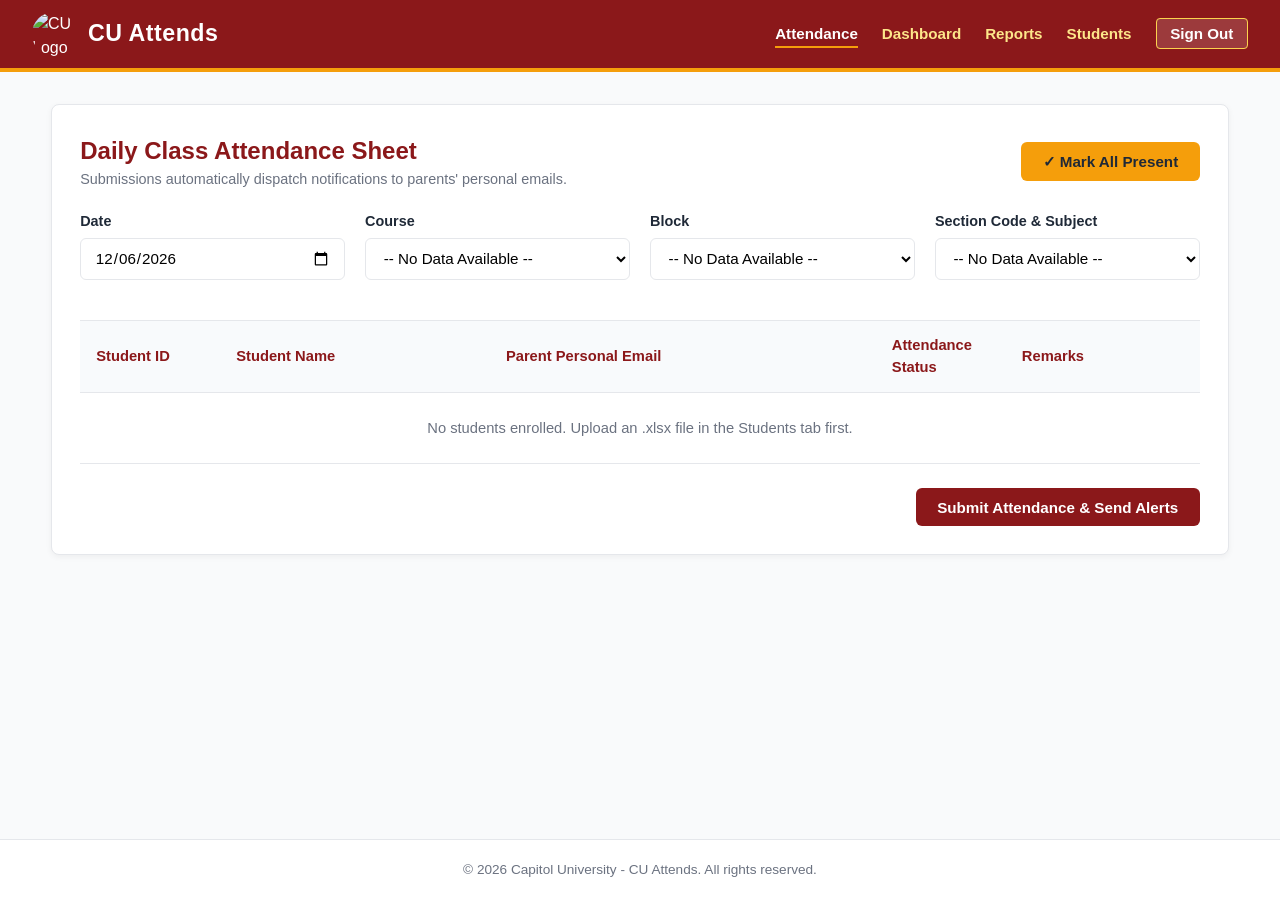
==== attendance.html @ 69b5ffbc "Add files via upload" ====
<!DOCTYPE html>
<html lang="en">
<head>
  <meta charset="UTF-8">
  <meta name="viewport" content="width=device-width, initial-scale=1.0">
  <title>Attendance Marking - CU Attends</title>
  <link rel="stylesheet" href="style.css">
  <style>
    .vertical-status-group {
      display: flex;
      flex-direction: column;
      gap: 0.35rem;
      font-size: 0.85rem;
    }
    .vertical-status-group label {
      display: inline-flex;
      align-items: center;
      gap: 0.4rem;
      cursor: pointer;
      margin-bottom: 0;
      font-weight: 500;
    }
  </style>
</head>
<body>

  <header class="header-top">
    <a href="dashboard.html" class="brand-wrapper">
      <img src="logo.png" alt="CU Logo" class="brand-logo-img">
      <span class="brand-title">CU Attends</span>
    </a>
    <ul class="nav-links">
      <li><a href="attendance.html" class="active">Attendance</a></li>
      <li><a href="dashboard.html">Dashboard</a></li>
      <li><a href="reports.html">Reports</a></li>
      <li><a href="students.html">Students</a></li>
      <li><a href="index.html" class="btn-signout">Sign Out</a></li>
    </ul>
  </header>

  <main class="container">
    <div class="card">
      <div style="display: flex; justify-content: space-between; align-items: center; flex-wrap: wrap; gap: 1rem; margin-bottom: 1.25rem;">
        <div>
          <h2 style="color: var(--cu-maroon);">Daily Class Attendance Sheet</h2>
          <p style="color: var(--text-muted); font-size: 0.9rem;">Submissions automatically dispatch notifications to parents' personal emails.</p>
        </div>
        <button type="button" class="btn btn-gold" onclick="markAll('present')">✓ Mark All Present</button>
      </div>

      <!-- Dropdowns empty by default until students exist -->
      <div class="grid-4" style="margin-bottom: 1.5rem;">
        <div>
          <label for="attDate">Date</label>
          <input type="date" id="attDate">
        </div>
        <div>
          <label for="courseSelect">Course</label>
          <select id="courseSelect" onchange="renderStudentRoster()">
            <option value="">-- No Data Available --</option>
          </select>
        </div>
        <div>
          <label for="blockSelect">Block</label>
          <select id="blockSelect" onchange="renderStudentRoster()">
            <option value="">-- No Data Available --</option>
          </select>
        </div>
        <div>
          <label for="secCodeSelect">Section Code & Subject</label>
          <select id="secCodeSelect" onchange="renderStudentRoster()">
            <option value="">-- No Data Available --</option>
          </select>
        </div>
      </div>

      <div class="table-responsive">
        <table>
          <thead>
            <tr>
              <th style="width: 140px;">Student ID</th>
              <th>Student Name</th>
              <th>Parent Personal Email</th>
              <th style="width: 130px;">Attendance Status</th>
              <th>Remarks</th>
            </tr>
          </thead>
          <tbody id="attendanceTableBody"></tbody>
        </table>
      </div>

      <div style="margin-top: 1.5rem; text-align: right;">
        <button type="button" class="btn btn-primary" onclick="submitAttendance()">
          Submit Attendance & Send Alerts
        </button>
      </div>
    </div>
  </main>

  <footer>
    &copy; 2026 Capitol University - CU Attends. All rights reserved.
  </footer>

  <script>
    document.getElementById("attDate").value = new Date().toISOString().split("T")[0];

    function getStudents() {
      const stored = localStorage.getItem("cu_students");
      if (!stored) return [];
      try {
        const list = JSON.parse(stored);
        return list.map(st => ({
          id: st.id || "",
          name: st.name || "",
          course: st.course || "",
          block: st.block || "",
          secCode: st.secCode || "",
          subject: st.subject || "",
          parent: st.parent || "Parent / Guardian",
          parentEmail: (st.parentEmail && st.parentEmail !== "undefined") ? st.parentEmail : ""
        }));
      } catch (e) {
        return [];
      }
    }

    function populateAttendanceDropdowns() {
      const list = getStudents();
      const courseSel = document.getElementById("courseSelect");
      const blockSel = document.getElementById("blockSelect");
      const secSel = document.getElementById("secCodeSelect");

      if (list.length === 0) {
        courseSel.innerHTML = `<option value="">-- No Data Available --</option>`;
        blockSel.innerHTML = `<option value="">-- No Data Available --</option>`;
        secSel.innerHTML = `<option value="">-- No Data Available --</option>`;
        return;
      }

      const courses = [...new Set(list.map(s => s.course).filter(Boolean))].sort();
      const blocks = [...new Set(list.map(s => s.block).filter(Boolean))].sort();
      
      const secMap = {};
      list.forEach(s => {
        if (s.secCode) {
          secMap[s.secCode] = s.subject ? `${s.secCode} - ${s.subject}` : s.secCode;
        }
      });

      courseSel.innerHTML = courses.map(c => `<option value="${c}">${c}</option>`).join("");
      blockSel.innerHTML = blocks.map(b => `<option value="${b}">${b}</option>`).join("");
      
      const secKeys = Object.keys(secMap).sort();
      if (secKeys.length > 0) {
        secSel.innerHTML = secKeys.map(k => `<option value="${k}">${secMap[k]}</option>`).join("");
      } else {
        secSel.innerHTML = `<option value="">No Section Specified</option>`;
      }
    }

    function renderStudentRoster() {
      const list = getStudents();
      const tbody = document.getElementById("attendanceTableBody");
      tbody.innerHTML = "";

      if (list.length === 0) {
        tbody.innerHTML = `<tr><td colspan="5" style="text-align: center; color: var(--text-muted); padding: 1.5rem;">No students enrolled. Upload an .xlsx file in the Students tab first.</td></tr>`;
        return;
      }

      const course = document.getElementById("courseSelect").value;
      const block = document.getElementById("blockSelect").value;
      const secCode = document.getElementById("secCodeSelect").value;

      const filtered = list.filter(s => {
        const matchCourse = !course || s.course === course;
        const matchBlock = !block || s.block === block;
        const matchSec = !secCode || !s.secCode || s.secCode === secCode;
        return matchCourse && matchBlock && matchSec;
      });

      if (filtered.length === 0) {
        tbody.innerHTML = `<tr><td colspan="5" style="text-align: center; color: var(--text-muted); padding: 1.5rem;">No students found for this section.</td></tr>`;
        return;
      }

      filtered.sort((a,b) => a.name.localeCompare(b.name));

      filtered.forEach((st) => {
        const tr = document.createElement("tr");
        tr.innerHTML = `
          <td><strong>${st.id}</strong></td>
          <td>${st.name}</td>
          <td><code>${st.parentEmail}</code></td>
          <td>
            <div class="vertical-status-group">
              <label><input type="radio" name="att_${st.id}" value="present" checked> Present</label>
              <label><input type="radio" name="att_${st.id}" value="late"> Late</label>
              <label><input type="radio" name="att_${st.id}" value="absent"> Absent</label>
            </div>
          </td>
          <td>
            <select id="rem_${st.id}">
              <option>Normal / On Time</option>
              <option>Late Arrival (&lt; 15 mins)</option>
              <option>Excused (Medical Slip)</option>
              <option>Unexcused / Absent</option>
            </select>
          </td>
        `;
        tbody.appendChild(tr);
      });
    }

    function markAll(val) {
      document.querySelectorAll(`input[type="radio"][value="${val}"]`).forEach(r => r.checked = true);
    }

    function submitAttendance() {
      const course = document.getElementById("courseSelect").value;
      const block = document.getElementById("blockSelect").value;
      const secCode = document.getElementById("secCodeSelect").value;
      const date = document.getElementById("attDate").value;
      const list = getStudents().filter(s => (!course || s.course === course) && (!block || s.block === block));

      if (list.length === 0) {
        alert("No students to record.");
        return;
      }

      let summary = { present: 0, late: 0, absent: 0 };
      let records = JSON.parse(localStorage.getItem("cu_attendance_history") || "[]");

      list.forEach(st => {
        const selected = document.querySelector(`input[name="att_${st.id}"]:checked`);
        const status = selected ? selected.value : "present";
        summary[status]++;

        records.push({
          date: date,
          id: st.id,
          name: st.name,
          course: st.course,
          block: st.block,
          secCode: st.secCode || secCode,
          status: status,
          parentEmail: st.parentEmail
        });
      });

      localStorage.setItem("cu_attendance_history", JSON.stringify(records));
      localStorage.setItem("cu_last_summary", JSON.stringify(summary));

      alert(`Attendance for ${course} (${block}) submitted successfully!\nPresent: ${summary.present} | Late: ${summary.late} | Absent: ${summary.absent}\nAutomated alerts dispatched to parents.`);
    }

    populateAttendanceDropdowns();
    renderStudentRoster();
  </script>
</body>
</html>
---- style.css ----
:root {
  --cu-maroon: #8B181A;
  --cu-maroon-dark: #630C0E;
  --cu-maroon-light: #A32022;
  --cu-gold: #F59E0B;
  --cu-gold-hover: #D97706;
  --cu-green: #1B4D2E;
  --cu-bg: #F9FAFB;
  --card-bg: #FFFFFF;
  --text-main: #1F2937;
  --text-muted: #6B7280;
  --border-color: #E5E7EB;
  --danger: #DC2626;
  --success: #15803D;
  --warning: #B45309;
}

* {
  box-sizing: border-box;
  margin: 0;
  padding: 0;
  font-family: -apple-system, BlinkMacSystemFont, "Segoe UI", Roboto, "Helvetica Neue", Arial, sans-serif;
}

body {
  background-color: var(--cu-bg);
  color: var(--text-main);
  line-height: 1.5;
  display: flex;
  flex-direction: column;
  min-height: 100vh;
}

/* Header & Nav */
.header-top {
  background-color: var(--cu-maroon);
  color: #FFFFFF;
  padding: 0.75rem 2rem;
  display: flex;
  align-items: center;
  justify-content: space-between;
  border-bottom: 4px solid var(--cu-gold);
}

.brand-wrapper {
  display: inline-flex;
  align-items: center;
  gap: 0.75rem;
  text-decoration: none;
  color: #FFFFFF;
}

.brand-logo-img {
  width: 44px;
  height: 44px;
  object-fit: contain;
  border-radius: 50%;
  display: block;
}

.brand-title {
  font-size: 1.45rem;
  font-weight: 800;
  letter-spacing: 0.5px;
  color: #FFFFFF;
  line-height: 1;
}

.nav-links {
  display: flex;
  list-style: none;
  gap: 1.5rem;
  align-items: center;
}

.nav-links a {
  color: #FDE68A;
  text-decoration: none;
  font-weight: 600;
  font-size: 0.95rem;
  padding-bottom: 4px;
  transition: all 0.2s ease;
}

.nav-links a:hover,
.nav-links a.active {
  color: #FFFFFF;
  border-bottom: 2px solid var(--cu-gold);
}

.btn-signout {
  background: rgba(255, 255, 255, 0.15);
  border: 1px solid #FCD34D;
  color: #FFFFFF !important;
  padding: 0.35rem 0.85rem !important;
  border-radius: 4px;
}
.btn-signout:hover {
  background: var(--cu-gold) !important;
  color: var(--cu-maroon-dark) !important;
}

/* Layout */
.container {
  max-width: 1240px;
  width: 92%;
  margin: 2rem auto;
  flex: 1;
}

.card {
  background: var(--card-bg);
  border-radius: 8px;
  padding: 1.75rem;
  box-shadow: 0 2px 6px rgba(0, 0, 0, 0.05);
  margin-bottom: 1.5rem;
  border: 1px solid var(--border-color);
}

/* Forms & UI */
.form-group {
  margin-bottom: 1rem;
}

label {
  display: block;
  font-weight: 600;
  margin-bottom: 0.35rem;
  font-size: 0.9rem;
  color: var(--text-main);
}

input, select, textarea {
  width: 100%;
  padding: 0.65rem 0.85rem;
  border: 1px solid var(--border-color);
  border-radius: 6px;
  font-size: 0.95rem;
  outline: none;
  background-color: #FFFFFF;
}

input:focus, select:focus, textarea:focus {
  border-color: var(--cu-maroon);
}

.btn {
  display: inline-block;
  padding: 0.65rem 1.35rem;
  border: none;
  border-radius: 6px;
  font-size: 0.95rem;
  font-weight: 700;
  cursor: pointer;
  text-decoration: none;
  text-align: center;
  transition: all 0.2s ease;
}

.btn-primary { background-color: var(--cu-maroon); color: #FFFFFF; }
.btn-primary:hover { background-color: var(--cu-maroon-dark); }
.btn-secondary { background-color: #4B5563; color: #FFFFFF; }
.btn-secondary:hover { background-color: #374151; }
.btn-gold { background-color: var(--cu-gold); color: #1F2937; }
.btn-gold:hover { background-color: var(--cu-gold-hover); }

/* Tables */
.table-responsive {
  overflow-x: auto;
}

table {
  width: 100%;
  border-collapse: collapse;
  margin-top: 1rem;
}

th, td {
  padding: 0.85rem 1rem;
  text-align: left;
  border-bottom: 1px solid var(--border-color);
  font-size: 0.92rem;
}

th {
  background-color: #F8FAFC;
  color: var(--cu-maroon);
  font-weight: 700;
  border-top: 1px solid var(--border-color);
}

/* Badges */
.badge {
  padding: 0.3rem 0.65rem;
  border-radius: 20px;
  font-size: 0.78rem;
  font-weight: 700;
  display: inline-block;
}
.badge-success { background: #DCFCE7; color: #166534; }
.badge-danger { background: #FEE2E2; color: #991B1B; }
.badge-warning { background: #FEF3C7; color: #92400E; }
.badge-neutral { background: #E5E7EB; color: #374151; }

.grid-2 { display: grid; grid-template-columns: repeat(2, 1fr); gap: 1.5rem; }
.grid-3 { display: grid; grid-template-columns: repeat(3, 1fr); gap: 1.5rem; }
.grid-4 { display: grid; grid-template-columns: repeat(4, 1fr); gap: 1.25rem; }

footer {
  background: #FFFFFF;
  border-top: 1px solid var(--border-color);
  text-align: center;
  padding: 1.25rem;
  font-size: 0.85rem;
  color: var(--text-muted);
}

@media (max-width: 900px) {
  .grid-2, .grid-3, .grid-4 { grid-template-columns: 1fr !important; }
  .header-top { flex-direction: column; gap: 1rem; align-items: flex-start; }
  .nav-links { flex-wrap: wrap; gap: 0.75rem; }
}
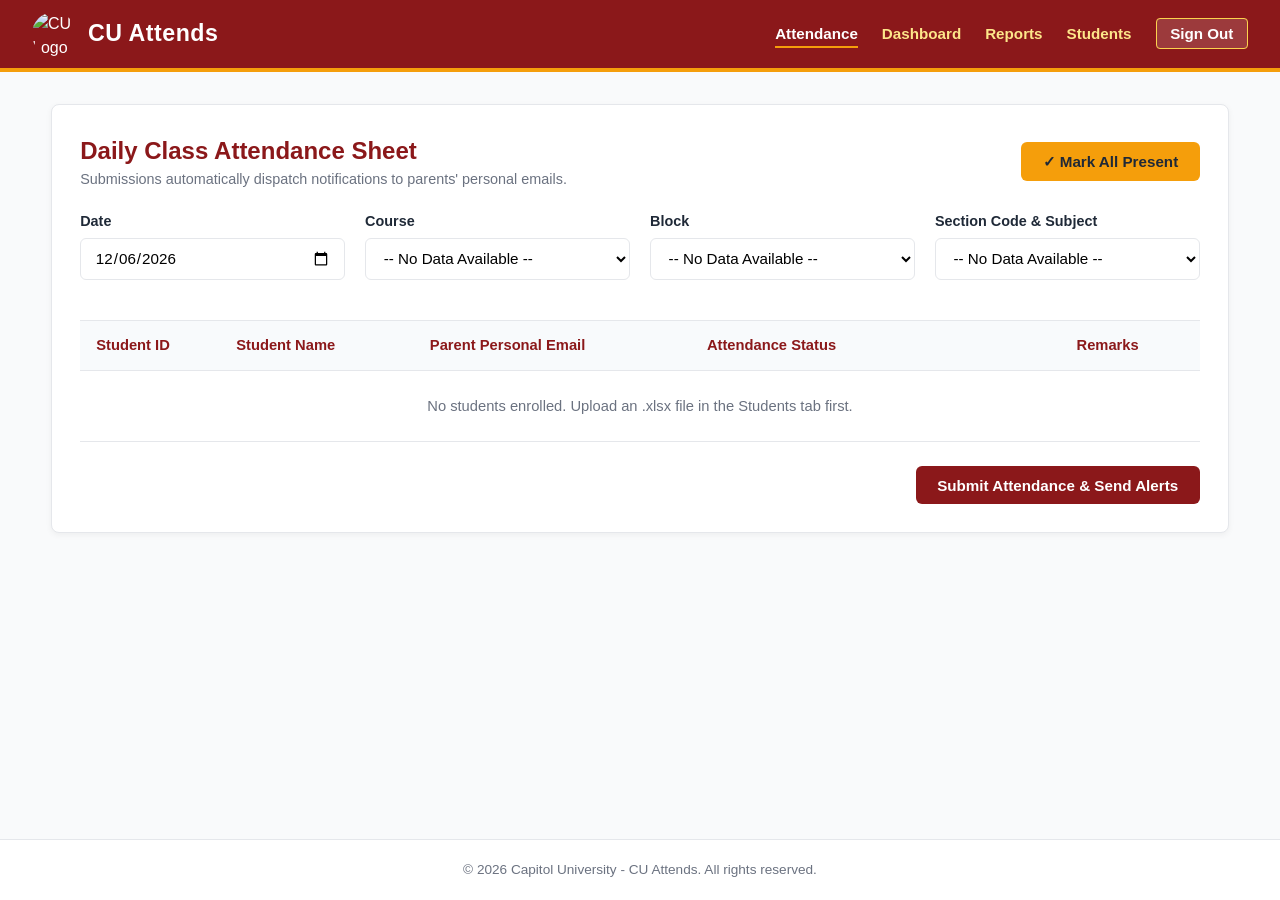
==== commit a341ef9a: "Add files via upload" ====
--- a/attendance.html
+++ b/attendance.html
@@ -6,19 +6,26 @@
   <title>Attendance Marking - CU Attends</title>
   <link rel="stylesheet" href="style.css">
   <style>
-    .vertical-status-group {
-      display: flex;
-      flex-direction: column;
-      gap: 0.35rem;
+    .horizontal-status-group {
+      display: inline-flex;
+      flex-direction: row;
+      align-items: center;
+      gap: 0.85rem;
       font-size: 0.85rem;
-    }
-    .vertical-status-group label {
+      white-space: nowrap;
+    }
+    .horizontal-status-group label {
       display: inline-flex;
       align-items: center;
-      gap: 0.4rem;
+      gap: 0.35rem;
       cursor: pointer;
       margin-bottom: 0;
       font-weight: 500;
+    }
+    .horizontal-status-group input[type="radio"] {
+      width: auto;
+      margin: 0;
+      cursor: pointer;
     }
   </style>
 </head>
@@ -81,7 +88,7 @@
               <th style="width: 140px;">Student ID</th>
               <th>Student Name</th>
               <th>Parent Personal Email</th>
-              <th style="width: 130px;">Attendance Status</th>
+              <th style="min-width: 250px;">Attendance Status</th>
               <th>Remarks</th>
             </tr>
           </thead>
@@ -143,7 +150,7 @@
       const secMap = {};
       list.forEach(s => {
         if (s.secCode) {
-          secMap[s.secCode] = s.subject ? `${s.secCode} - ${s.subject}` : s.secCode;
+          secMap[s.secCode] = s.subject ? `${s.secCode} -${s.subject}` : s.secCode;
         }
       });
 
@@ -193,7 +200,7 @@
           <td>${st.name}</td>
           <td><code>${st.parentEmail}</code></td>
           <td>
-            <div class="vertical-status-group">
+            <div class="horizontal-status-group">
               <label><input type="radio" name="att_${st.id}" value="present" checked> Present</label>
               <label><input type="radio" name="att_${st.id}" value="late"> Late</label>
               <label><input type="radio" name="att_${st.id}" value="absent"> Absent</label>
@@ -251,7 +258,7 @@
       localStorage.setItem("cu_attendance_history", JSON.stringify(records));
       localStorage.setItem("cu_last_summary", JSON.stringify(summary));
 
-      alert(`Attendance for ${course} (${block}) submitted successfully!\nPresent: ${summary.present} | Late: ${summary.late} | Absent: ${summary.absent}\nAutomated alerts dispatched to parents.`);
+      alert(`Attendance for ${course} (${block}) submitted successfully!\nPresent:${summary.present} | Late: ${summary.late} \vert{} Absent:${summary.absent}\nAutomated alerts dispatched to parents.`);
     }
 
     populateAttendanceDropdowns();
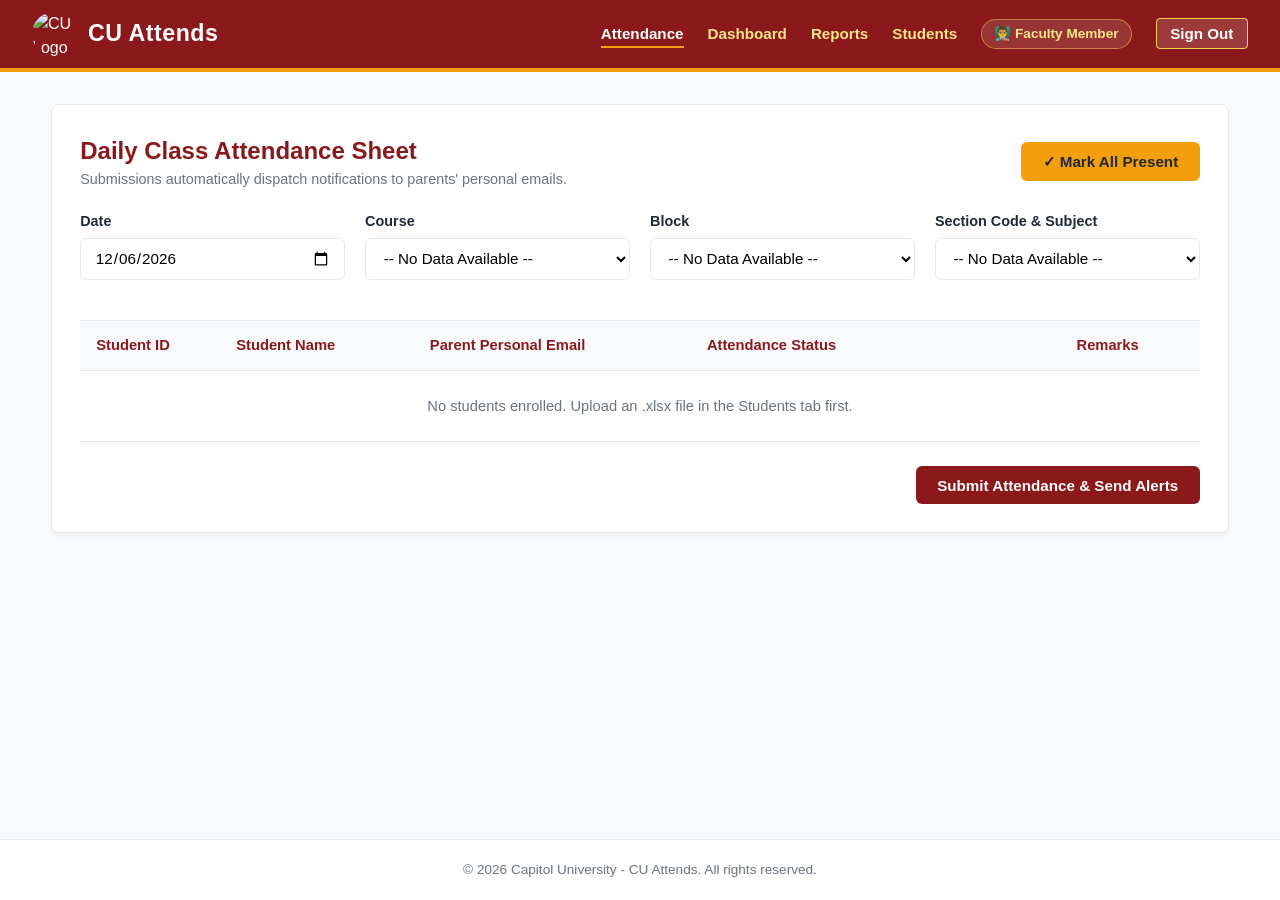
==== commit 54e1f3f1: "Add files via upload" ====
--- a/attendance.html
+++ b/attendance.html
@@ -27,6 +27,18 @@
       margin: 0;
       cursor: pointer;
     }
+    .faculty-nav-badge {
+      display: inline-flex;
+      align-items: center;
+      gap: 0.4rem;
+      background: rgba(255, 255, 255, 0.12);
+      border: 1px solid rgba(252, 211, 77, 0.5);
+      border-radius: 20px;
+      padding: 0.25rem 0.75rem;
+      font-size: 0.85rem;
+      color: #FDE68A;
+      font-weight: 600;
+    }
   </style>
 </head>
 <body>
@@ -41,7 +53,8 @@
       <li><a href="dashboard.html">Dashboard</a></li>
       <li><a href="reports.html">Reports</a></li>
       <li><a href="students.html">Students</a></li>
-      <li><a href="index.html" class="btn-signout">Sign Out</a></li>
+      <li><span class="faculty-nav-badge" id="navTeacherPill">👨‍🏫 Faculty Member</span></li>
+      <li><a href="index.html" class="btn-signout" onclick="localStorage.removeItem('session_teacher_profile')">Sign Out</a></li>
     </ul>
   </header>
 
@@ -110,6 +123,19 @@
 
   <script>
     document.getElementById("attDate").value = new Date().toISOString().split("T")[0];
+
+    function loadTeacherNav() {
+      const stored = localStorage.getItem("session_teacher_profile");
+      if (stored) {
+        try {
+          const profile = JSON.parse(stored);
+          if (profile.name) {
+            document.getElementById("navTeacherPill").innerText = `👨‍🏫 ${profile.name}`;
+          }
+        } catch (e) {}
+      }
+    }
+    loadTeacherNav();
 
     function getStudents() {
       const stored = localStorage.getItem("cu_students");
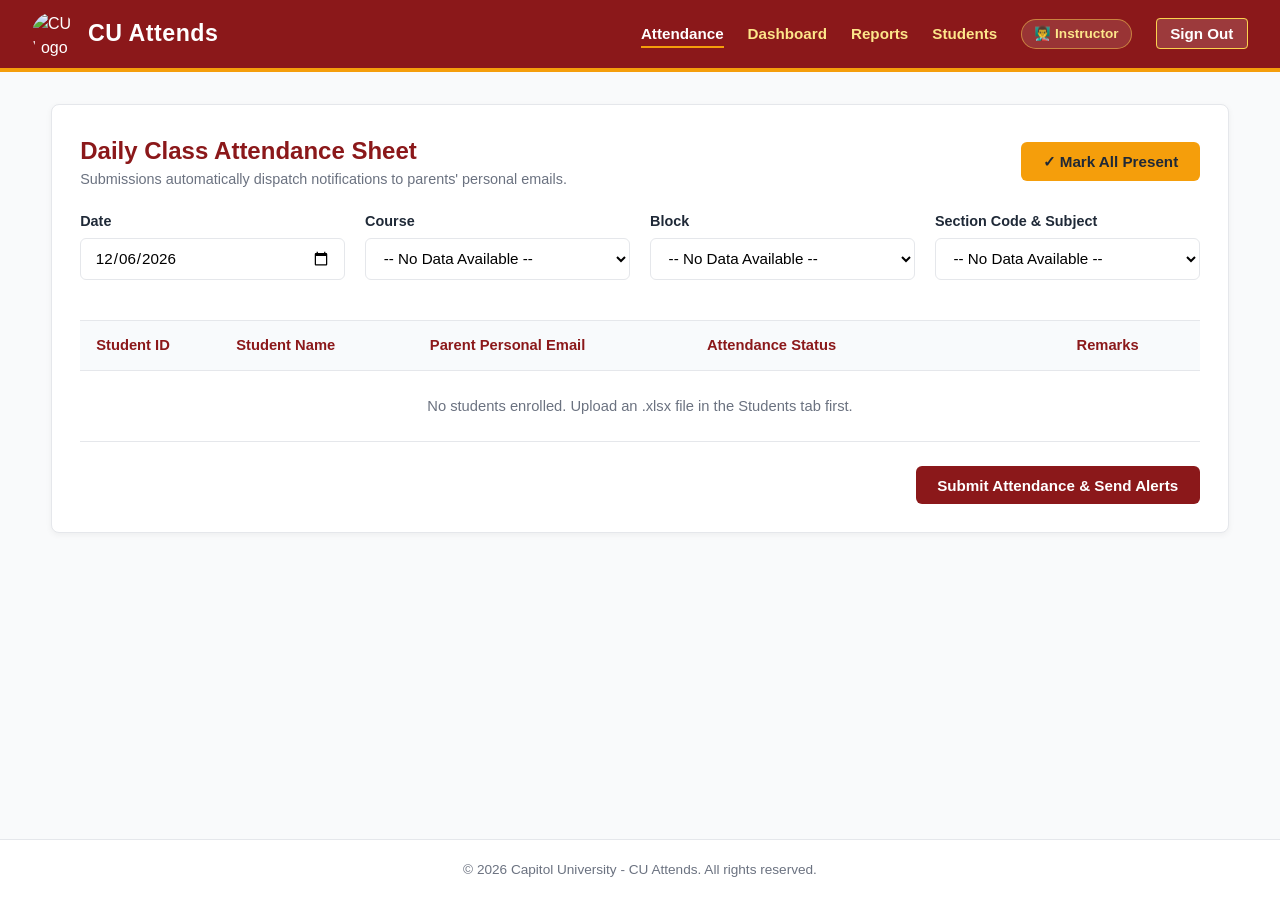
==== commit ef597194: "Add files via upload" ====
--- a/attendance.html
+++ b/attendance.html
@@ -53,7 +53,7 @@
       <li><a href="dashboard.html">Dashboard</a></li>
       <li><a href="reports.html">Reports</a></li>
       <li><a href="students.html">Students</a></li>
-      <li><span class="faculty-nav-badge" id="navTeacherPill">👨‍🏫 Faculty Member</span></li>
+      <li><span class="faculty-nav-badge" id="navTeacherPill">👨‍🏫 Instructor</span></li>
       <li><a href="index.html" class="btn-signout" onclick="localStorage.removeItem('session_teacher_profile')">Sign Out</a></li>
     </ul>
   </header>
@@ -68,7 +68,6 @@
         <button type="button" class="btn btn-gold" onclick="markAll('present')">✓ Mark All Present</button>
       </div>
 
-      <!-- Dropdowns empty by default until students exist -->
       <div class="grid-4" style="margin-bottom: 1.5rem;">
         <div>
           <label for="attDate">Date</label>
@@ -129,9 +128,9 @@
       if (stored) {
         try {
           const profile = JSON.parse(stored);
-          if (profile.name) {
-            document.getElementById("navTeacherPill").innerText = `👨‍🏫 ${profile.name}`;
-          }
+          let formattedName = profile.name || "Instructor";
+          formattedName = formattedName.replace(/^Prof\.\s*/i, "Instructor ");
+          document.getElementById("navTeacherPill").innerText = `👨‍🏫 ${formattedName}`;
         } catch (e) {}
       }
     }
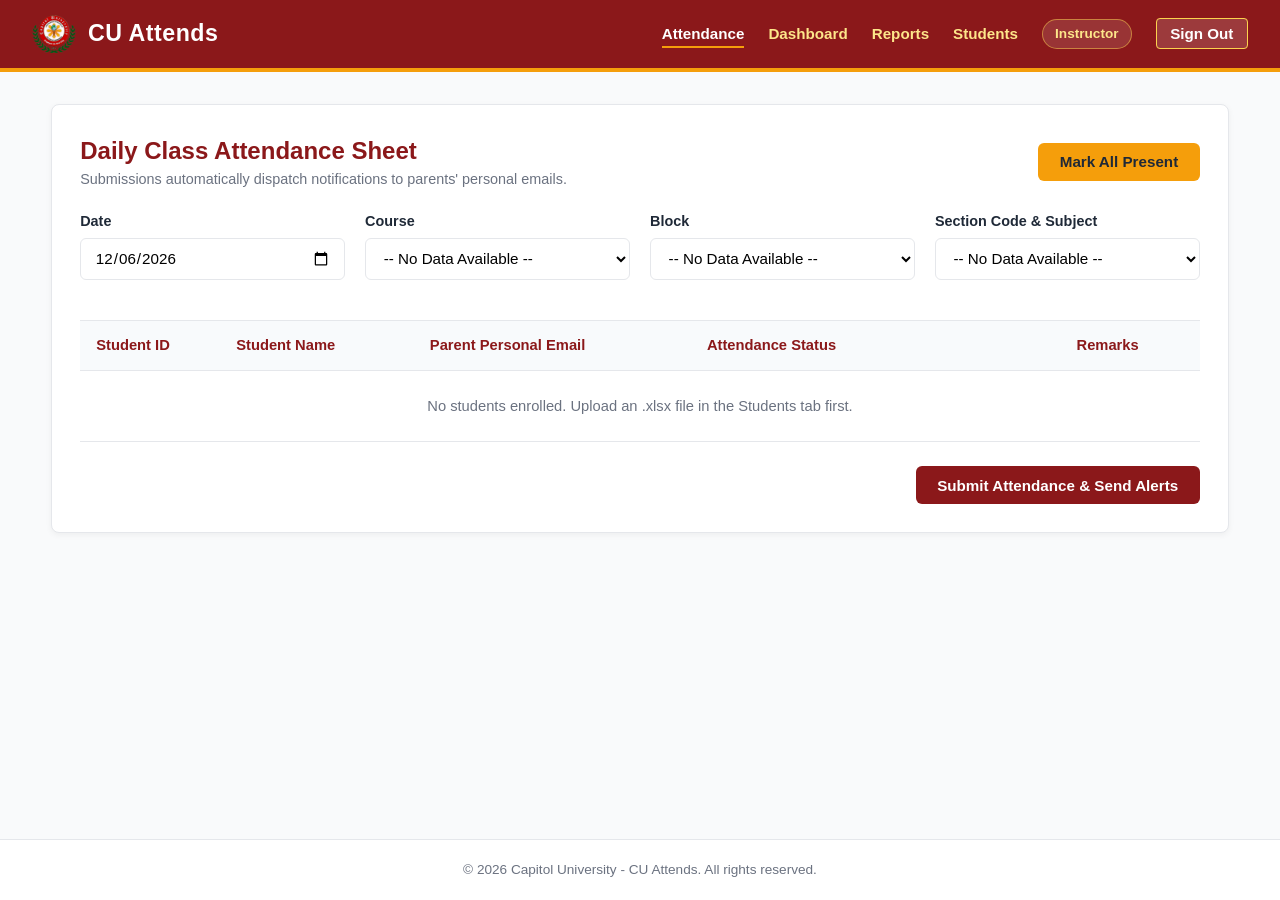
==== commit 8307329a: "Add files via upload" ====
--- a/attendance.html
+++ b/attendance.html
@@ -27,18 +27,6 @@
       margin: 0;
       cursor: pointer;
     }
-    .faculty-nav-badge {
-      display: inline-flex;
-      align-items: center;
-      gap: 0.4rem;
-      background: rgba(255, 255, 255, 0.12);
-      border: 1px solid rgba(252, 211, 77, 0.5);
-      border-radius: 20px;
-      padding: 0.25rem 0.75rem;
-      font-size: 0.85rem;
-      color: #FDE68A;
-      font-weight: 600;
-    }
   </style>
 </head>
 <body>
@@ -48,12 +36,17 @@
       <img src="logo.png" alt="CU Logo" class="brand-logo-img">
       <span class="brand-title">CU Attends</span>
     </a>
-    <ul class="nav-links">
+    <button class="hamburger-btn" id="navToggleBtn" aria-label="Toggle navigation menu">
+      <span></span>
+      <span></span>
+      <span></span>
+    </button>
+    <ul class="nav-links" id="mainNavLinks">
       <li><a href="attendance.html" class="active">Attendance</a></li>
       <li><a href="dashboard.html">Dashboard</a></li>
       <li><a href="reports.html">Reports</a></li>
       <li><a href="students.html">Students</a></li>
-      <li><span class="faculty-nav-badge" id="navTeacherPill">👨‍🏫 Instructor</span></li>
+      <li><span class="faculty-nav-badge" id="navTeacherPill">Instructor</span></li>
       <li><a href="index.html" class="btn-signout" onclick="localStorage.removeItem('session_teacher_profile')">Sign Out</a></li>
     </ul>
   </header>
@@ -65,7 +58,7 @@
           <h2 style="color: var(--cu-maroon);">Daily Class Attendance Sheet</h2>
           <p style="color: var(--text-muted); font-size: 0.9rem;">Submissions automatically dispatch notifications to parents' personal emails.</p>
         </div>
-        <button type="button" class="btn btn-gold" onclick="markAll('present')">✓ Mark All Present</button>
+        <button type="button" class="btn btn-gold" onclick="markAll('present')">Mark All Present</button>
       </div>
 
       <div class="grid-4" style="margin-bottom: 1.5rem;">
@@ -121,6 +114,10 @@
   </footer>
 
   <script>
+    document.getElementById("navToggleBtn").addEventListener("click", function() {
+      document.getElementById("mainNavLinks").classList.toggle("nav-open");
+    });
+
     document.getElementById("attDate").value = new Date().toISOString().split("T")[0];
 
     function loadTeacherNav() {
@@ -130,7 +127,11 @@
           const profile = JSON.parse(stored);
           let formattedName = profile.name || "Instructor";
           formattedName = formattedName.replace(/^Prof\.\s*/i, "Instructor ");
-          document.getElementById("navTeacherPill").innerText = `👨‍🏫 ${formattedName}`;
+          if (formattedName.includes(",")) {
+            const parts = formattedName.replace(/^Instructor\s*/i, "").split(",");
+            formattedName = `Instructor ${parts[1].trim()} ${parts[0].trim()}`;
+          }
+          document.getElementById("navTeacherPill").innerText = formattedName;
         } catch (e) {}
       }
     }
@@ -175,7 +176,7 @@
       const secMap = {};
       list.forEach(s => {
         if (s.secCode) {
-          secMap[s.secCode] = s.subject ? `${s.secCode} -${s.subject}` : s.secCode;
+          secMap[s.secCode] = s.subject ? `${s.secCode} - ${s.subject}` : s.secCode;
         }
       });
 
@@ -283,7 +284,7 @@
       localStorage.setItem("cu_attendance_history", JSON.stringify(records));
       localStorage.setItem("cu_last_summary", JSON.stringify(summary));
 
-      alert(`Attendance for ${course} (${block}) submitted successfully!\nPresent:${summary.present} | Late: ${summary.late} \vert{} Absent:${summary.absent}\nAutomated alerts dispatched to parents.`);
+      alert(`Attendance for ${course} (${block}) submitted successfully!\nPresent: ${summary.present} | Late: ${summary.late} | Absent: ${summary.absent}\nAutomated alerts dispatched to parents.`);
     }
 
     populateAttendanceDropdowns();
--- a/style.css
+++ b/style.css
@@ -40,6 +40,8 @@
   align-items: center;
   justify-content: space-between;
   border-bottom: 4px solid var(--cu-gold);
+  position: relative;
+  z-index: 50;
 }
 
 .brand-wrapper {
@@ -64,6 +66,27 @@
   letter-spacing: 0.5px;
   color: #FFFFFF;
   line-height: 1;
+}
+
+/* Hamburger Toggle Button */
+.hamburger-btn {
+  display: none;
+  background: transparent;
+  border: 1px solid rgba(255, 255, 255, 0.4);
+  color: #FFFFFF;
+  padding: 0.45rem 0.65rem;
+  border-radius: 4px;
+  cursor: pointer;
+  flex-direction: column;
+  gap: 4px;
+}
+
+.hamburger-btn span {
+  display: block;
+  width: 22px;
+  height: 2px;
+  background-color: #FFFFFF;
+  transition: all 0.25s ease;
 }
 
 .nav-links {
@@ -86,6 +109,19 @@
 .nav-links a.active {
   color: #FFFFFF;
   border-bottom: 2px solid var(--cu-gold);
+}
+
+.faculty-nav-badge {
+  display: inline-flex;
+  align-items: center;
+  gap: 0.4rem;
+  background: rgba(255, 255, 255, 0.12);
+  border: 1px solid rgba(252, 211, 77, 0.5);
+  border-radius: 20px;
+  padding: 0.25rem 0.75rem;
+  font-size: 0.85rem;
+  color: #FDE68A;
+  font-weight: 600;
 }
 
 .btn-signout {
@@ -215,8 +251,36 @@
   color: var(--text-muted);
 }
 
+/* Tablet & Mobile Responsiveness */
 @media (max-width: 900px) {
   .grid-2, .grid-3, .grid-4 { grid-template-columns: 1fr !important; }
-  .header-top { flex-direction: column; gap: 1rem; align-items: flex-start; }
-  .nav-links { flex-wrap: wrap; gap: 0.75rem; }
+  
+  .hamburger-btn {
+    display: flex;
+  }
+
+  .header-top {
+    flex-wrap: wrap;
+    padding: 0.75rem 1.25rem;
+  }
+
+  .nav-links {
+    display: none;
+    flex-direction: column;
+    width: 100%;
+    align-items: flex-start;
+    gap: 0.75rem;
+    margin-top: 0.85rem;
+    padding-top: 0.85rem;
+    border-top: 1px solid rgba(255, 255, 255, 0.15);
+  }
+
+  .nav-links.nav-open {
+    display: flex;
+  }
+
+  .nav-links a {
+    width: 100%;
+    padding: 0.4rem 0;
+  }
 }
